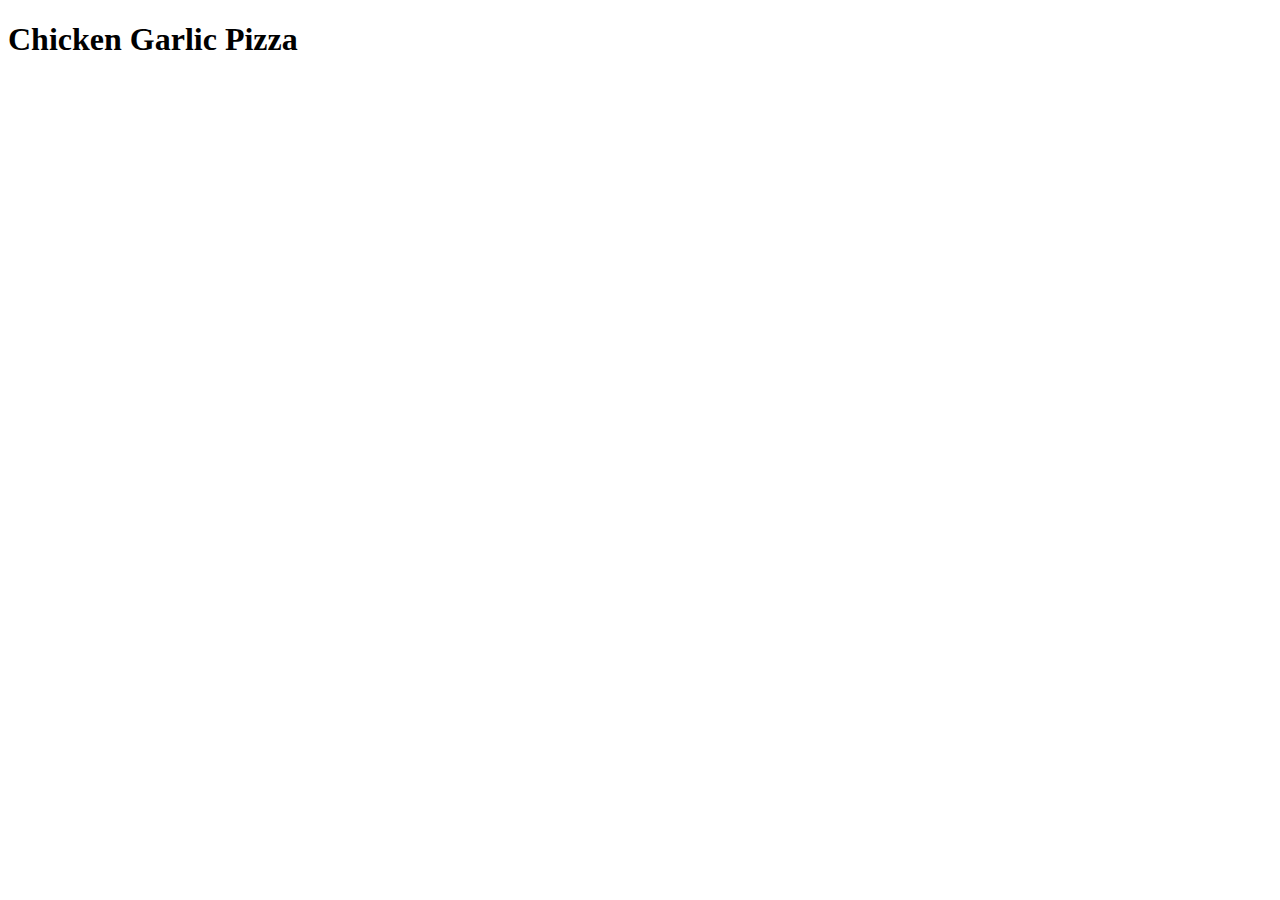
==== recipes/chicken-garlic-pizza.html @ 748d480a "Add first recipe" ====
<!DOCTYPE html>
<html lang="en">
  <head>
    <meta charset="UTF-8" />
    <meta name="viewport" content="width=device-width, initial-scale=1.0" />
    <title>Document</title>
  </head>
  <body>
    <h1>Chicken Garlic Pizza</h1>
  </body>
</html>
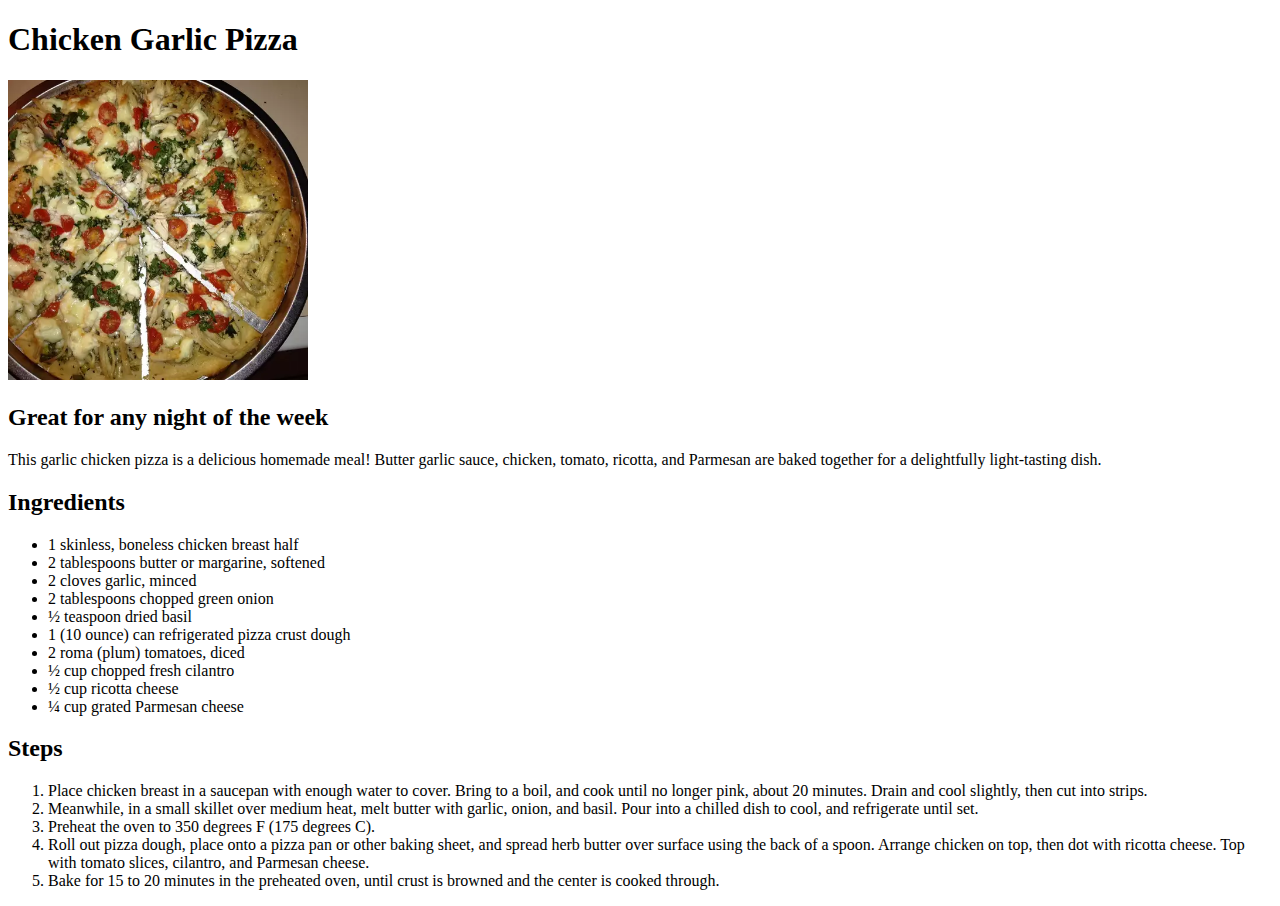
==== commit 40872f0e: "Move recipe to chicken-garlic-pizza.hmtl" ====
--- a/recipes/chicken-garlic-pizza.html
+++ b/recipes/chicken-garlic-pizza.html
@@ -7,5 +7,54 @@
   </head>
   <body>
     <h1>Chicken Garlic Pizza</h1>
+    <img
+      src="../images/chicken-garlic-pizza.webp"
+      alt="chicken garlic pizza pie"
+      height="300"
+      width="300"
+    />
+    <h2>Great for any night of the week</h2>
+    <p>
+      This garlic chicken pizza is a delicious homemade meal! Butter garlic
+      sauce, chicken, tomato, ricotta, and Parmesan are baked together for a
+      delightfully light-tasting dish.
+    </p>
+    <h2>Ingredients</h2>
+    <ul>
+      <li>1 skinless, boneless chicken breast half</li>
+      <li>2 tablespoons butter or margarine, softened</li>
+      <li>2 cloves garlic, minced</li>
+      <li>2 tablespoons chopped green onion</li>
+      <li>½ teaspoon dried basil</li>
+      <li>1 (10 ounce) can refrigerated pizza crust dough</li>
+      <li>2 roma (plum) tomatoes, diced</li>
+      <li>½ cup chopped fresh cilantro</li>
+      <li>½ cup ricotta cheese</li>
+      <li>¼ cup grated Parmesan cheese</li>
+    </ul>
+    <h2>Steps</h2>
+    <ol>
+      <li>
+        Place chicken breast in a saucepan with enough water to cover. Bring to
+        a boil, and cook until no longer pink, about 20 minutes. Drain and cool
+        slightly, then cut into strips.
+      </li>
+      <li>
+        Meanwhile, in a small skillet over medium heat, melt butter with garlic,
+        onion, and basil. Pour into a chilled dish to cool, and refrigerate
+        until set.
+      </li>
+      <li>Preheat the oven to 350 degrees F (175 degrees C).</li>
+      <li>
+        Roll out pizza dough, place onto a pizza pan or other baking sheet, and
+        spread herb butter over surface using the back of a spoon. Arrange
+        chicken on top, then dot with ricotta cheese. Top with tomato slices,
+        cilantro, and Parmesan cheese.
+      </li>
+      <li>
+        Bake for 15 to 20 minutes in the preheated oven, until crust is browned
+        and the center is cooked through.
+      </li>
+    </ol>
   </body>
 </html>
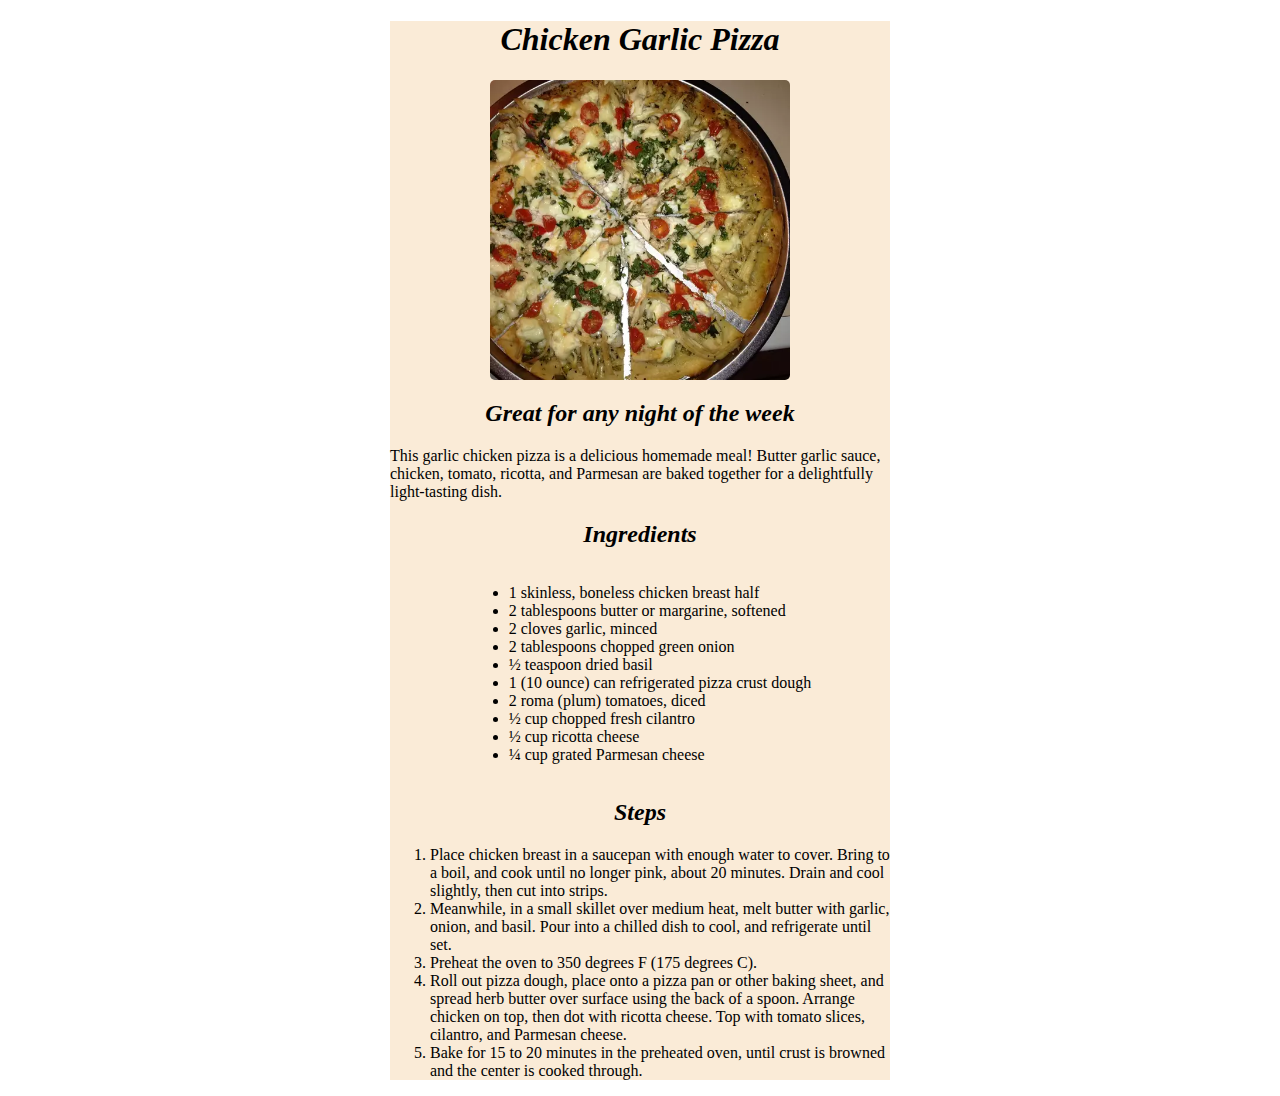
==== commit bbd1ccef: "start css chicken-garlic-pizza" ====
--- a/recipes/chicken-garlic-pizza.html
+++ b/recipes/chicken-garlic-pizza.html
@@ -1,25 +1,28 @@
 <!DOCTYPE html>
-<html lang="en">
+<div lang="en">
   <head>
     <meta charset="UTF-8" />
     <meta name="viewport" content="width=device-width, initial-scale=1.0" />
     <title>Document</title>
+    <link rel="stylesheet" href="/recipes/chicken-garlic-pizza.css" />
   </head>
-  <body>
+  <div class="page">
     <h1>Chicken Garlic Pizza</h1>
     <img
+      class="pizza-pic"
       src="../images/chicken-garlic-pizza.webp"
       alt="chicken garlic pizza pie"
       height="300"
       width="300"
     />
     <h2>Great for any night of the week</h2>
-    <p>
+      <p>
       This garlic chicken pizza is a delicious homemade meal! Butter garlic
       sauce, chicken, tomato, ricotta, and Parmesan are baked together for a
       delightfully light-tasting dish.
     </p>
     <h2>Ingredients</h2>
+    <div class="ingredients">
     <ul>
       <li>1 skinless, boneless chicken breast half</li>
       <li>2 tablespoons butter or margarine, softened</li>
@@ -31,7 +34,7 @@
       <li>½ cup chopped fresh cilantro</li>
       <li>½ cup ricotta cheese</li>
       <li>¼ cup grated Parmesan cheese</li>
-    </ul>
+    </ul></div>
     <h2>Steps</h2>
     <ol>
       <li>
@@ -57,4 +60,5 @@
       </li>
     </ol>
   </body>
+  </div>
 </html>
--- a/recipes/chicken-garlic-pizza.css
+++ b/recipes/chicken-garlic-pizza.css
@@ -0,0 +1,34 @@
+.page {
+  width: 500px;
+  height: auto;
+  display: block;
+  margin-left: auto;
+  margin-right: auto;
+  background-color: antiquewhite;
+  font-family: Georgia, "Times New Roman", Times, serif;
+}
+
+h1 {
+  text-align: center;
+  font-style: italic;
+}
+
+.pizza-pic {
+  display: block;
+  margin-left: auto;
+  margin-right: auto;
+  border-radius: 5px;
+}
+
+h2 {
+  text-align: center;
+  font-style: italic;
+}
+
+.ingredients {
+  display: flex;
+  margin-left: auto;
+  margin-right: auto;
+  justify-content: center;
+  align-items: center;
+}
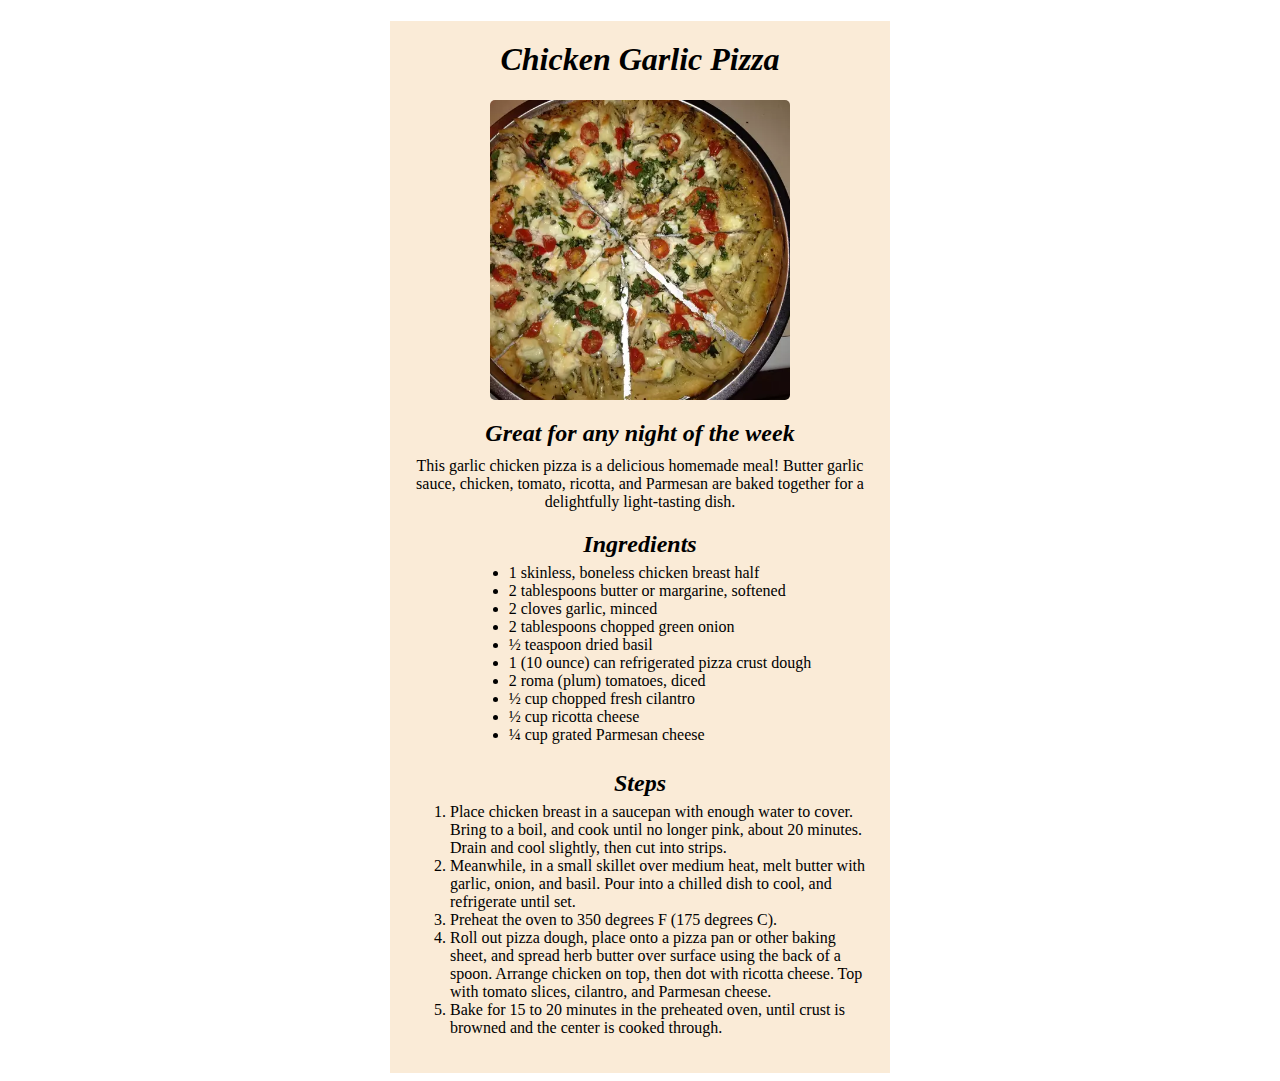
==== commit 6033021b: "finish chicken-garlic-pizza css" ====
--- a/recipes/chicken-garlic-pizza.html
+++ b/recipes/chicken-garlic-pizza.html
@@ -36,7 +36,8 @@
       <li>¼ cup grated Parmesan cheese</li>
     </ul></div>
     <h2>Steps</h2>
-    <ol>
+    <div class="steps">
+      <ol>
       <li>
         Place chicken breast in a saucepan with enough water to cover. Bring to
         a boil, and cook until no longer pink, about 20 minutes. Drain and cool
@@ -57,7 +58,7 @@
       <li>
         Bake for 15 to 20 minutes in the preheated oven, until crust is browned
         and the center is cooked through.
-      </li>
+      </li></div>
     </ol>
   </body>
   </div>
--- a/recipes/chicken-garlic-pizza.css
+++ b/recipes/chicken-garlic-pizza.css
@@ -11,18 +11,21 @@
 h1 {
   text-align: center;
   font-style: italic;
+  padding-top: 20px;
 }
 
 .pizza-pic {
   display: block;
-  margin-left: auto;
-  margin-right: auto;
+  margin: 20px auto;
   border-radius: 5px;
 }
 
 h2 {
   text-align: center;
   font-style: italic;
+  margin: 10px 0 -10px;
+  /* margin-bottom: -10px;
+  margin-top: 10px; */
 }
 
 .ingredients {
@@ -30,5 +33,19 @@
   margin-left: auto;
   margin-right: auto;
   justify-content: center;
-  align-items: center;
 }
+
+p {
+  text-align: center;
+  margin: 20px;
+}
+
+.steps {
+  margin-left: auto;
+  margin-right: auto;
+  display: flex;
+  justify-content: center;
+  padding: 0 20px;
+  list-style-position: outside;
+  padding-bottom: 20px;
+}
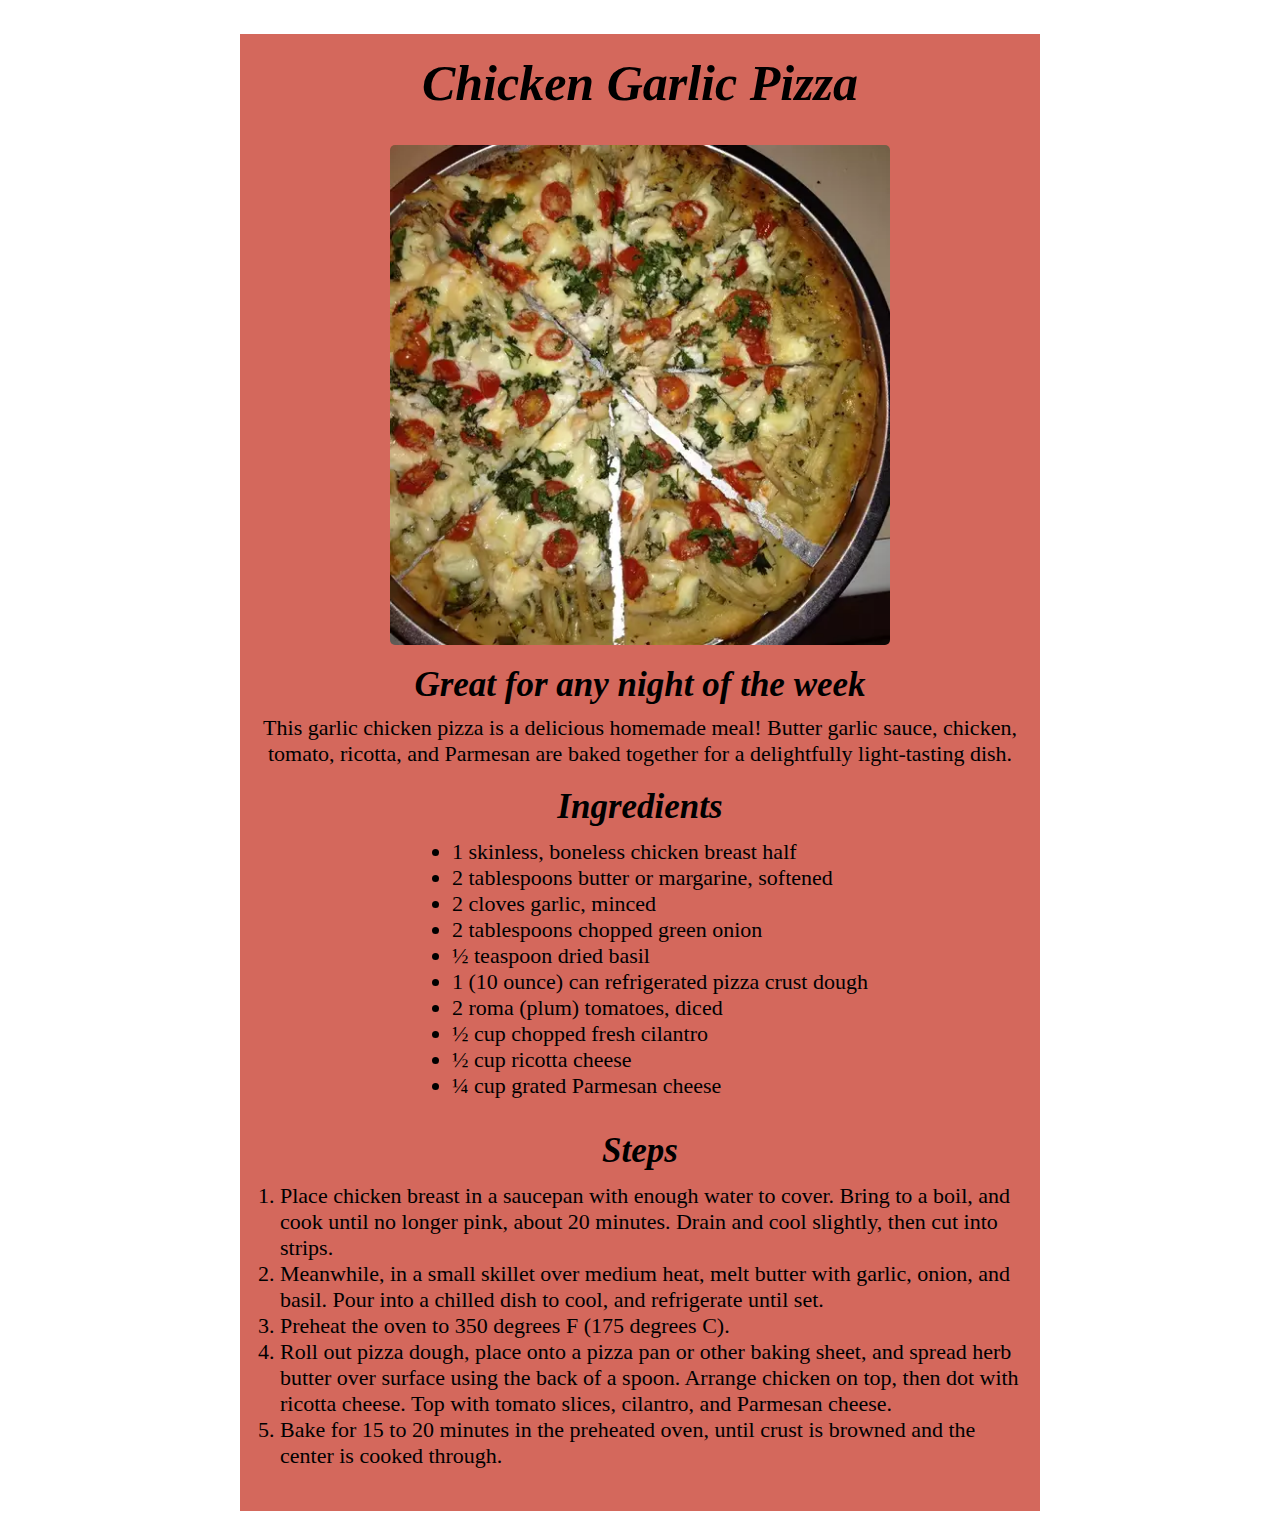
==== commit e5370b3a: "start layout index.html & fix html/css chicken-garlic-pizza /edit layout" ====
--- a/recipes/chicken-garlic-pizza.html
+++ b/recipes/chicken-garlic-pizza.html
@@ -4,7 +4,7 @@
     <meta charset="UTF-8" />
     <meta name="viewport" content="width=device-width, initial-scale=1.0" />
     <title>Document</title>
-    <link rel="stylesheet" href="/recipes/chicken-garlic-pizza.css" />
+    <link rel="stylesheet" href="chicken-garlic-pizza.css"/>
   </head>
   <div class="page">
     <h1>Chicken Garlic Pizza</h1>
@@ -12,8 +12,8 @@
       class="pizza-pic"
       src="../images/chicken-garlic-pizza.webp"
       alt="chicken garlic pizza pie"
-      height="300"
-      width="300"
+      height="500"
+      width="500"
     />
     <h2>Great for any night of the week</h2>
       <p>
--- a/recipes/chicken-garlic-pizza.css
+++ b/recipes/chicken-garlic-pizza.css
@@ -1,16 +1,18 @@
 .page {
-  width: 500px;
+  width: 800px;
   height: auto;
   display: block;
   margin-left: auto;
   margin-right: auto;
-  background-color: antiquewhite;
+  background-color: #d4685c;
   font-family: Georgia, "Times New Roman", Times, serif;
+  font-size: 22px;
 }
 
 h1 {
   text-align: center;
   font-style: italic;
+  font-size: 50px;
   padding-top: 20px;
 }
 
@@ -23,6 +25,7 @@
 h2 {
   text-align: center;
   font-style: italic;
+  font-size: 35px;
   margin: 10px 0 -10px;
   /* margin-bottom: -10px;
   margin-top: 10px; */
@@ -45,7 +48,6 @@
   margin-right: auto;
   display: flex;
   justify-content: center;
-  padding: 0 20px;
+  padding: 0 20px 20px 0;
   list-style-position: outside;
-  padding-bottom: 20px;
 }
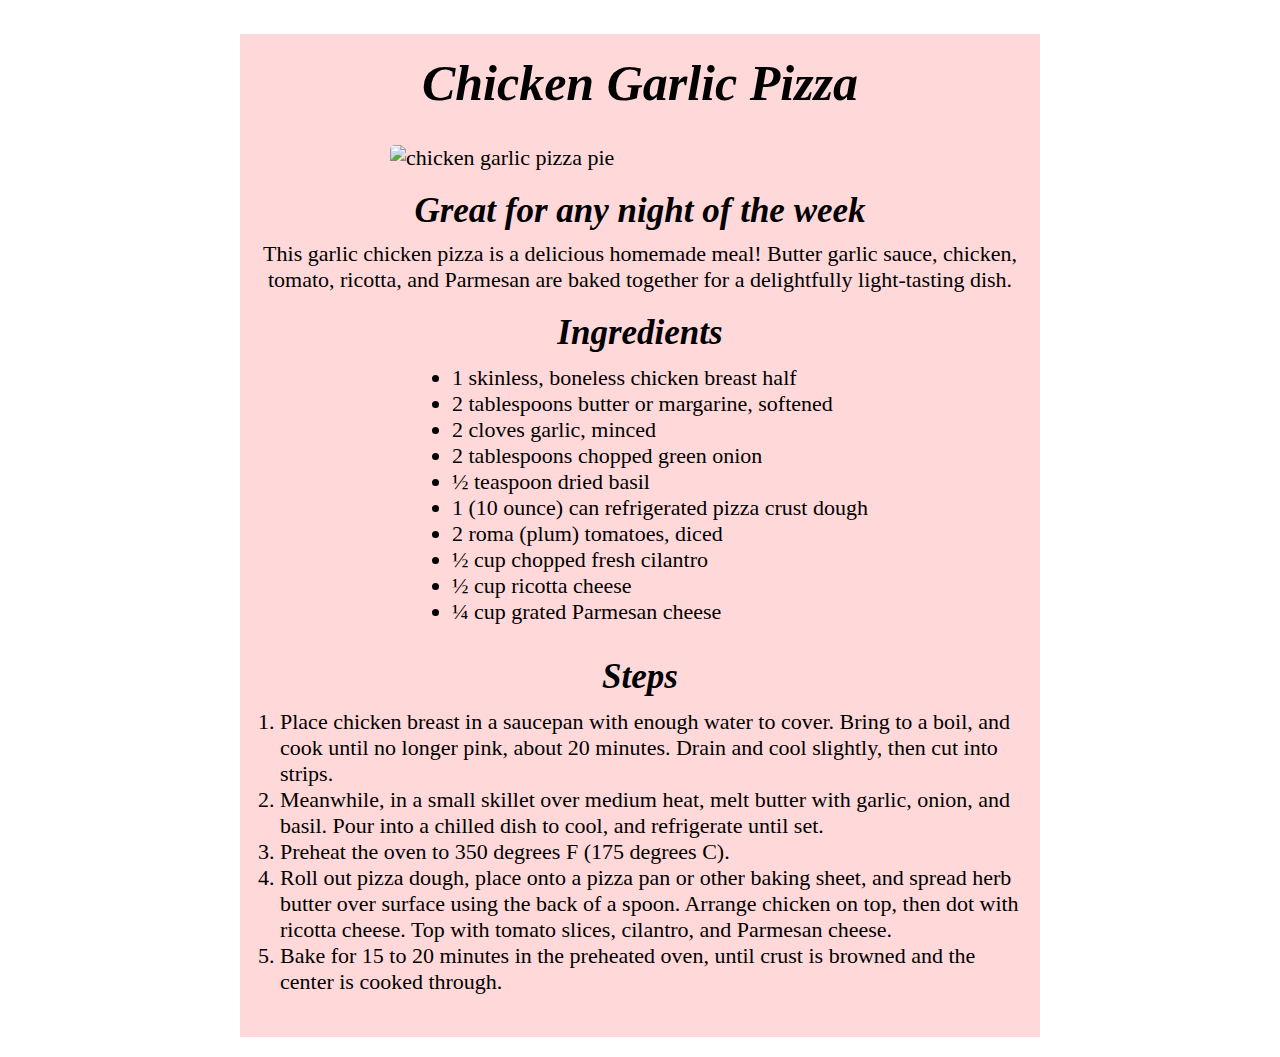
==== commit c348061a: "fix img link/ css changes" ====
--- a/recipes/chicken-garlic-pizza.html
+++ b/recipes/chicken-garlic-pizza.html
@@ -5,14 +5,17 @@
     <meta name="viewport" content="width=device-width, initial-scale=1.0" />
     <title>Document</title>
     <link rel="stylesheet" href="chicken-garlic-pizza.css"/>
+    <link rel="preconnect" href="https://fonts.googleapis.com">
+<link rel="preconnect" href="https://fonts.gstatic.com" crossorigin>
+<link href="https://fonts.googleapis.com/css2?family=Roboto:ital,wght@0,100;0,300;0,400;0,500;0,700;0,900;1,100;1,300;1,400;1,500;1,700;1,900&display=swap" rel="stylesheet">
   </head>
   <div class="page">
     <h1>Chicken Garlic Pizza</h1>
     <img
+      src="/images/chicken-garlic-pizza.webp"
+      alt="chicken garlic pizza pie"
       class="pizza-pic"
-      src="../images/chicken-garlic-pizza.webp"
-      alt="chicken garlic pizza pie"
-      height="500"
+      height="auto"
       width="500"
     />
     <h2>Great for any night of the week</h2>
--- a/recipes/chicken-garlic-pizza.css
+++ b/recipes/chicken-garlic-pizza.css
@@ -2,9 +2,10 @@
   width: 800px;
   height: auto;
   display: block;
-  margin-left: auto;
-  margin-right: auto;
-  background-color: #d4685c;
+  /* margin-left: auto;
+  margin-right: auto; */
+  margin: 20px auto;
+  background-color: #ffd9da;
   font-family: Georgia, "Times New Roman", Times, serif;
   font-size: 22px;
 }
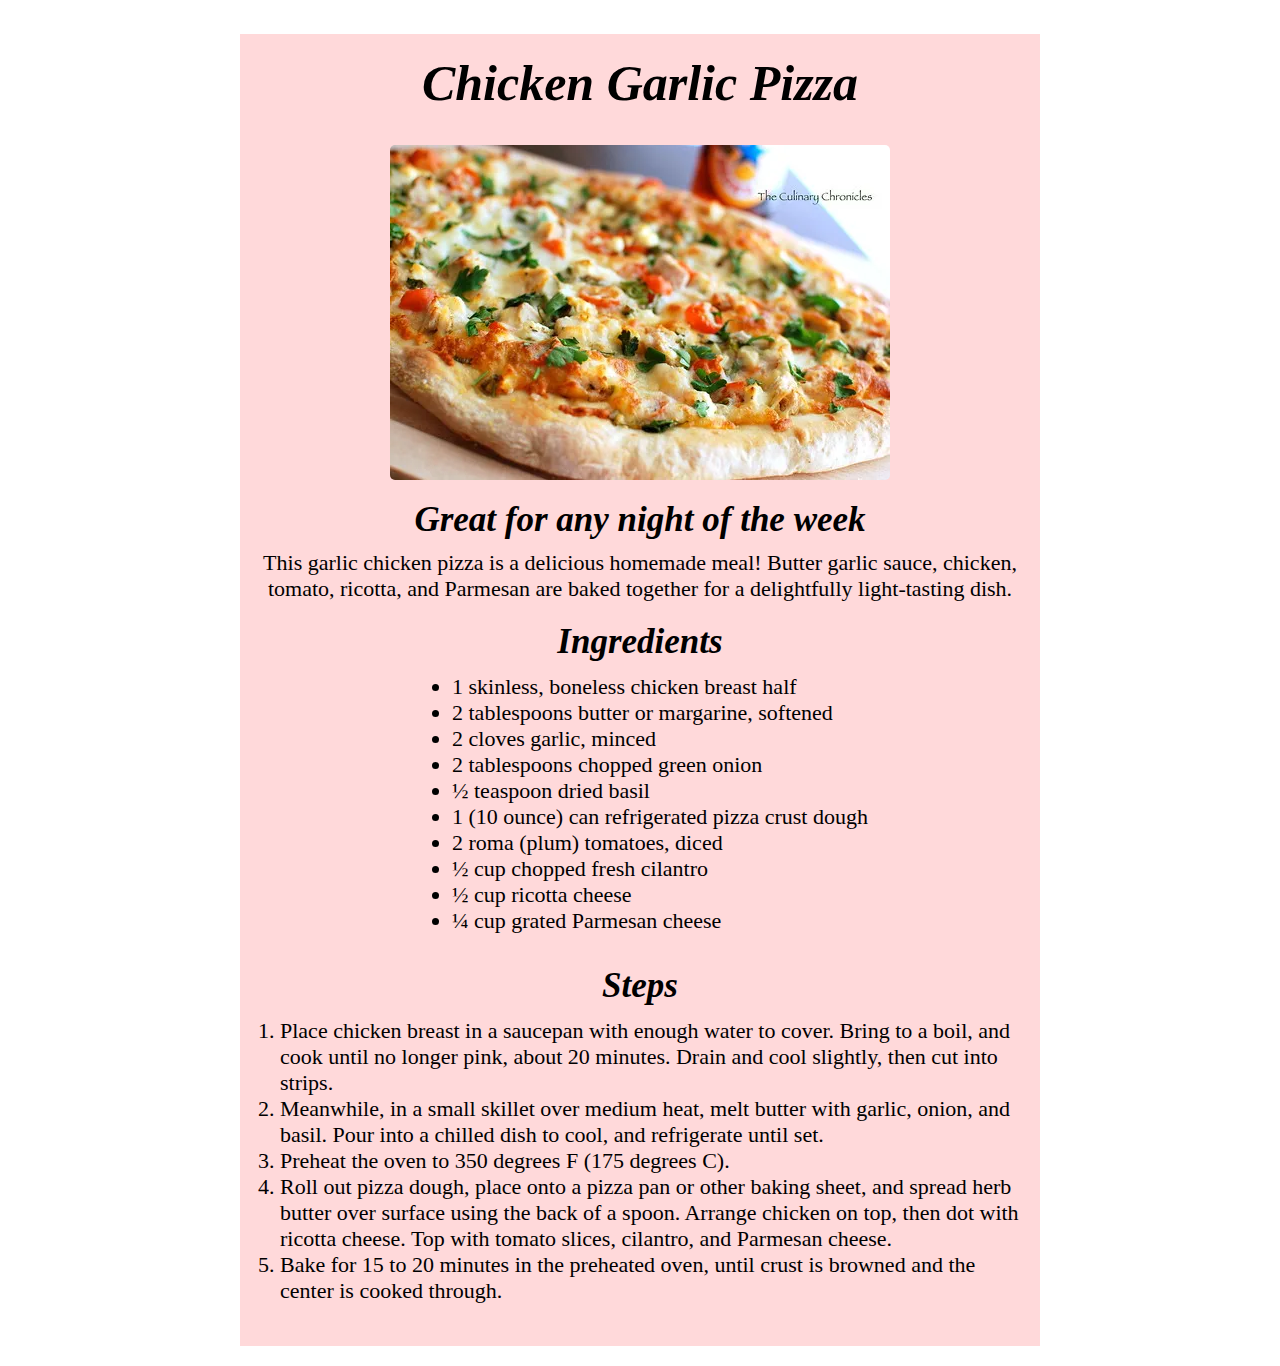
==== commit 151d9c4f: "adjust pancakes.css/margerita.css" ====
--- a/recipes/chicken-garlic-pizza.html
+++ b/recipes/chicken-garlic-pizza.html
@@ -5,14 +5,12 @@
     <meta name="viewport" content="width=device-width, initial-scale=1.0" />
     <title>Document</title>
     <link rel="stylesheet" href="chicken-garlic-pizza.css"/>
-    <link rel="preconnect" href="https://fonts.googleapis.com">
-<link rel="preconnect" href="https://fonts.gstatic.com" crossorigin>
-<link href="https://fonts.googleapis.com/css2?family=Roboto:ital,wght@0,100;0,300;0,400;0,500;0,700;0,900;1,100;1,300;1,400;1,500;1,700;1,900&display=swap" rel="stylesheet">
+    
   </head>
   <div class="page">
     <h1>Chicken Garlic Pizza</h1>
     <img
-      src="/images/chicken-garlic-pizza.webp"
+      src="images/chicken-garlic-pizza.webp"
       alt="chicken garlic pizza pie"
       class="pizza-pic"
       height="auto"
